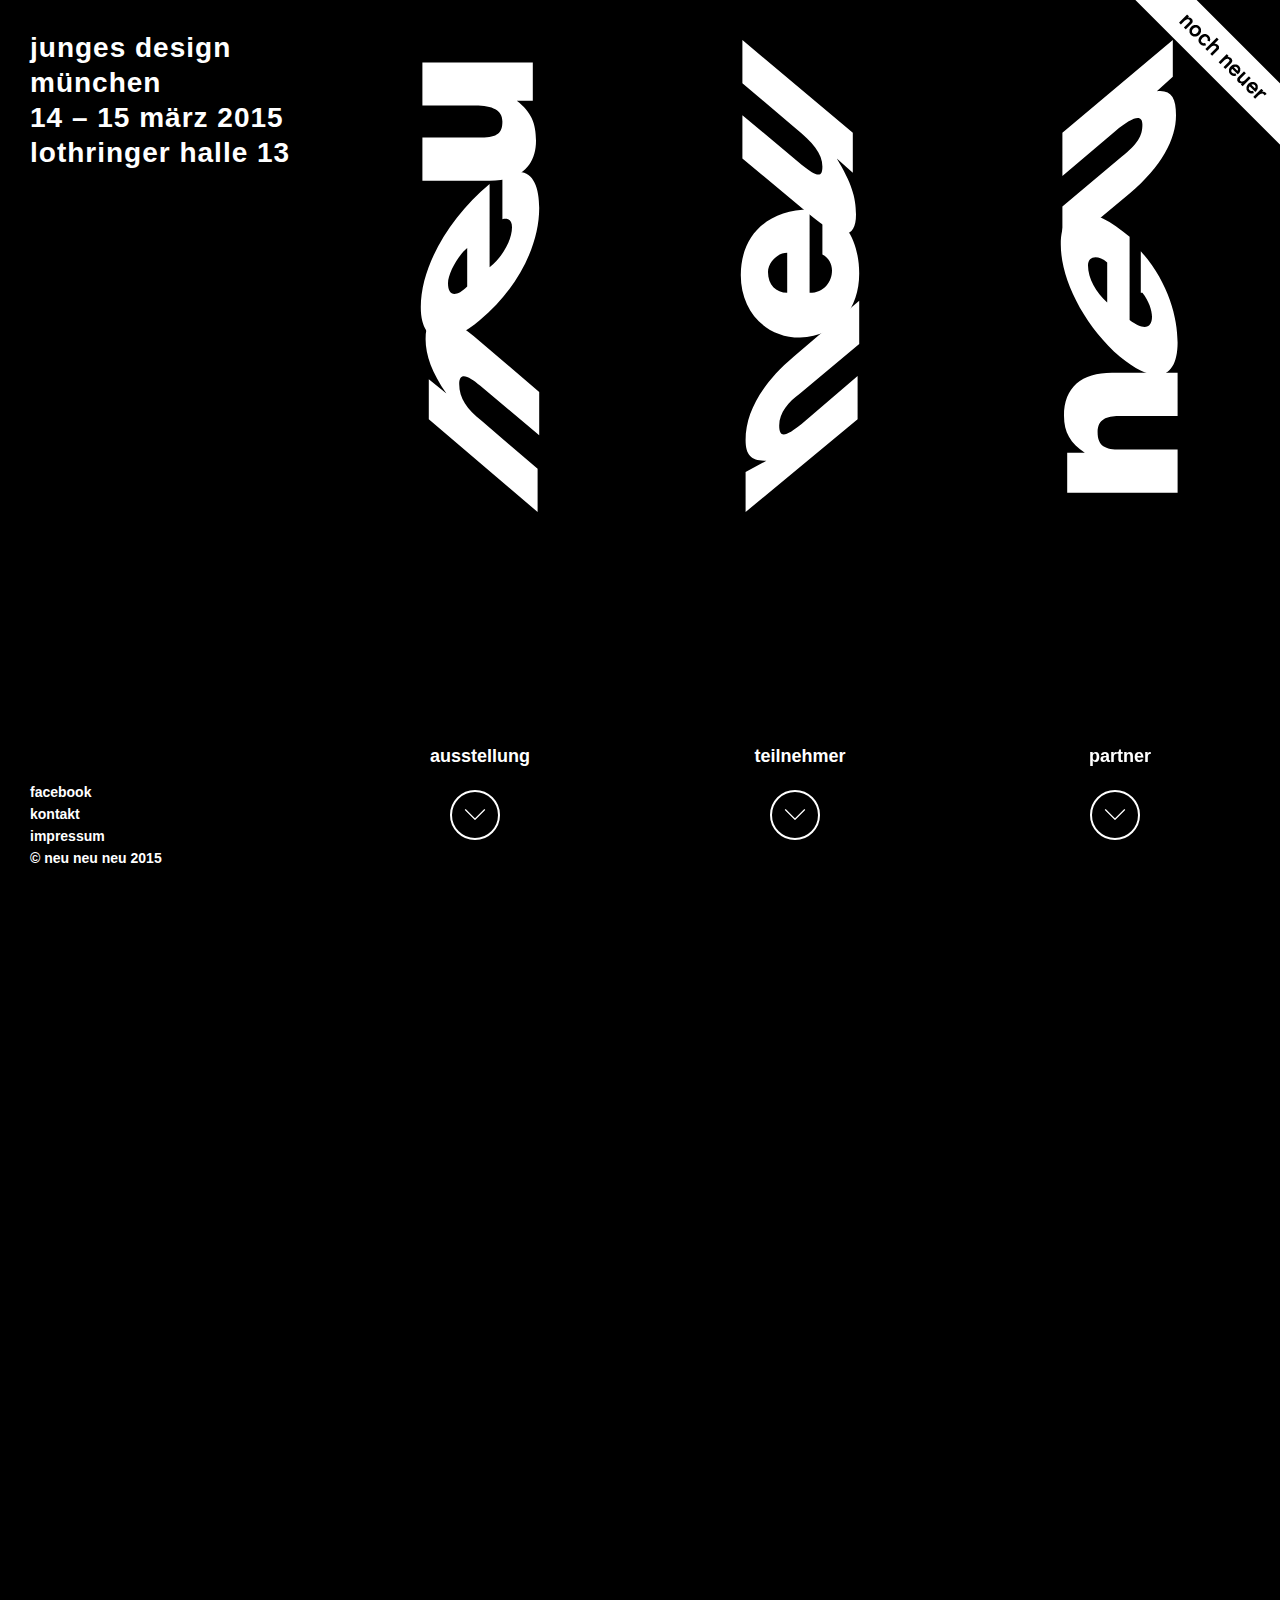
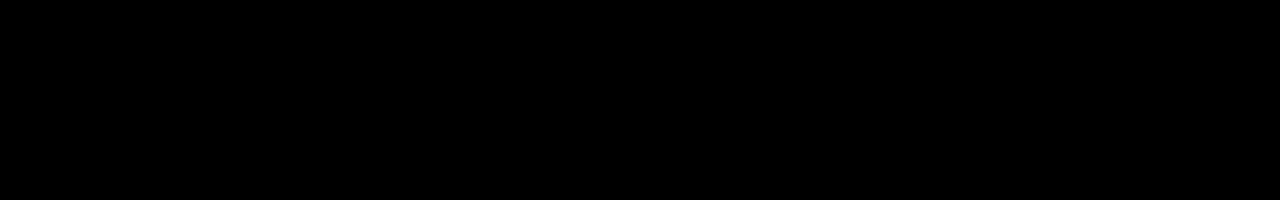
==== index.html @ 88d42fec "mobile addings" ====
<!DOCTYPE html>
<html lang="de">

<head>

    <meta charset="utf-8">
    <meta http-equiv="X-UA-Compatible" content="IE=edge">
    <meta name="viewport" content="width=device-width, initial-scale=1">
    <meta name="description" content="">
    <meta name="author" content="">

    <title>Neu Neu Neu</title>

    <!-- Bootstrap Core CSS -->
    <link href="css/bootstrap.min.css" rel="stylesheet">

    <!-- Custom CSS -->
    <link href="css/agency.css" rel="stylesheet">

<!--
    <script src="//use.typekit.net/jhi0wxh.js"></script>
    <script>
        try {
            Typekit.load();
        } catch (e) {}
    </script>
-->

    <!-- HTML5 Shim and Respond.js IE8 support of HTML5 elements and media queries -->
    <!-- WARNING: Respond.js doesn't work if you view the page via file:// -->
    <!--[if lt IE 9]>
        <script src="https://oss.maxcdn.com/libs/html5shiv/3.7.0/html5shiv.js"></script>
        <script src="https://oss.maxcdn.com/libs/respond.js/1.4.2/respond.min.js"></script>
    <![endif]-->

</head>

<body id="page-top" class="index">
<div class="ribbon"></div>

    <div id="start" class="container-fluid">
        <div class="row row-no-padding">
            
             <div class="col-xs-6 mobileVisual">
                <div class="col-xs-4 first"></div>
                 <div class="col-xs-4 second"></div>
                 <div class="col-xs-4 third"></div>
            </div>
            
            <div class="col-md-3 col-sm-3 col-xs-12 text-left sidebar">
                <h2>junges design<br>münchen<br>14 – 15 märz 2015<br>lothringer halle 13</h2>
                <ul class="links">
                    <li><a href="https://www.facebook.com/NeuesDesignMuenchen" target="_blank">facebook</a></li>
                    <li><a href="mailto:kontakt@neu-neu-neu.net">kontakt</a></li>
                    <li class="impressumBtn">impressum</li>
                    <li>&copy; neu neu neu 2015</li>
                </ul>
            </div>

            <div class="col-md-3 col-sm-3 col-xs-12 text-center">
                <div class=" start first">
                    <button class="cbutton"></button>
                    <span class="cat">ausstellung</span>
                </div>
                <div class="content text-center">
                    <span class="cat mobile">ausstellung</span>
                    <p>Bereits 2013 haben sich Designstudenten der Hochschule München zusammengetan und die Ausstellung » Neu Neu Neu – Junges Design München « ins Leben gerufen, bei der Designarbeiten aus unterschiedlichen Disziplinen gezeigt wurden. Diese Jahr geht es in die zweite Runde. » Neu Neu Neu – Junges Design München 2015 «. Insgesamt 17 Designstudenten aus dem Bereichen Kommunikations-, Industrie- und Fotodesign präsentieren ihre Bachelorarbeiten. In der Ausstellung zeigt sich eine spannende Mischung aus verschiedenen Sichtweisen auf Design, unterschiedlichen Themen und Medien.
                    </p>
                    <p>
                        <b>Samstag 14. März</b>
                        <br>Vernissage 16:00 – 22.30 Uhr
                        <br>19:00 Eröffnungsrede
                        <br>19:30 Vorträge von Kurzgesagt, Conny Mirbach, Sabine Oezelsberger. 
                        <br><br>Ab 23:00 Uhr After-Show-Party im Kong.
                    </p>
                    <p>
                        <b>Sonntag 15. März</b>
                        <br> Ausstellung 14:00 – 19:00 Uhr
                    </p>

                </div>
            </div>
            <div class="col-md-3 col-sm-3 col-xs-12 text-center">
                <div class="start second">
                    <button class="cbutton"></button>
                    <span class="cat">teilnehmer</span>
                </div>
                <div class="content text-center">
                    <span class="cat mobile">teilnehmer</span>
                    <p class="name">
                        <a href="http://www.designonwheels.eu/" target="_blank">Natascha Baumhauer</a> Kommunikationsdesign
                    </p>

                    <p class="name">
                        <a href="http://www.eb-gestaltung.de/" target="_blank">Evgeny Becker</a> Kommunikationsdesign
                    </p>

                    <p class="name">
                        <a href="http://www.reginabiberger.de/" target="_blank">Regina Biberger</a> Kommunikationsdesign
                    </p>

                    <p class="name">
                        <a href="http://www.verena-eccardt.de/" target="_blank">Verena Eccardt</a> Kommunikationsdesign
                    </p>

                    <p class="name">
                        <a href="http://www.maxeicke.com/" target="_blank">Max Eicke</a> Fotodesign
                    </p>

                    <p class="name">
                        <a href="#" target="_blank">Simon Fuchsberger</a> Industriedesign
                    </p>

                    <p class="name">
                        <a href="#" target="_blank">Lucas Gebhardt-Seele</a> Kommunikationsdesign
                    </p>

                    <p class="name">
                        <a href="#" target="_blank">Fabian Glatzeder</a> Kommunikationsdesign
                    </p>

                    <p class="name">
                        <a href="http://www.lilaheart.com/" target="_blank">Lila Hartig</a> Fotodesign
                    </p>

                    <p class="name">
                        <a href="#" target="_blank">Rita Kocherscheidt</a> Kommunikationsdesign
                    </p>

                    <p class="name">
                        <a href="http://www.stefanloeber.de/" target="_blank">Stephan Loeber</a> Fotodesign
                    </p>

                    <p class="name">
                        <a href="http://www.pamela-maieli.de/" target="_blank">Pamela Maieli</a> Kommunikationsdesign
                    </p>

                    <p class="name">
                        <a href="http://moritzmoll.com/" target="_blank">Moritz Moll</a> Kommunikationsdesign
                    </p>

                    <p class="name">
                        <a href="#" target="_blank">Daniel Ober</a> Kommunikationsdesign
                    </p>

                    <p class="name">
                        <a href="#" target="_blank">Florian Rainer</a> Kommunikationsdesign
                    </p>

                    <p class="name">
                        <a href="http://www.felix-schneider.net/" target="_blank">Felix Schneider</a> Kommunikationsdesign
                    </p>

                    <p class="name">
                        <a href="http://www.pawelszczypinski.com/" target="_blank">Pawel Szczypinsky</a> Industriedesign
                    </p>
                </div>
            	</div>
            <div class="col-md-3 col-sm-3  col-xs-12 text-center">
                <div class="start third">
                    <span class="cat">partner</span>
                    <button class="cbutton"></button>
                </div>
                <div class="content text-center">
                <span class="cat mobile">partner</span>
                <a class="partner" href="http://www.fak12.de/" target="_blank">
                 <img src="img/logos/fs.svg" alt="fachschaft"/>    
                    </a>       
                 <a class="partner" href="http://www.boesner.com/" target="_blank">
                 <img src="img/logos/boesner.svg" alt="boesner"/>    
                    </a>
                 <a class="partner" href="http://www.akademie-wildkogel.de/" target="_blank">
                 <img src="img/logos/aw.svg" alt="akademie wildkogel"/>    
                    </a>
                    
                <a class="partner" href="http://w3design-n.hm.edu/startseite/index.de.html" target="_blank">
                 <img src="img/logos/hm.svg" alt="hm"/>    
                </a>  
                 <a class="partner" href="http://www.docmagazin.de/" target="_blank">
                 <img src="img/logos/doc.svg" alt="doc"/>   
                </a>    
                 <a class="partner" href="http://einblick.hm.edu/" target="_blank">
                 <img src="img/logos/einblick.svg" alt="einblick"/>    
                    </a> 
                 
                 <a class="partner" href="http://www.muenchen.de/" target="_blank">
                 <img src="img/logos/muenchen.svg" alt="muenchen"/>    
                    </a>    
                </div>    
            </div>
        </div>
        <div class="row row-no-padding">     
        <div class="col-md-9 text-left col-md-offset-3 impressum">
<button class="closeBtn"></button>
<h2>impressum</h2>            
<p>
<b>Kontakt</b>
Xuyen Dam<br>
Hochschule München<br> 
Raum N108<br> 
Infanteriestr. 13<br>
</p>     
<p>
<b>Gestaltung & Programmierung</b>
Evgeny Becker<br>
Felix Schneider<br>
</p> 
<p>
<b>Haftung für Inhalte</b>
Die Inhalte unserer Seiten wurden mit größter Sorgfalt erstellt. Für die Richtigkeit, Vollständigkeit und Aktualität der Inhalte können wir jedoch keine Gewähr übernehmen. Als Diensteanbieter sind wir gemäß § 7 Abs.1 TMG für eigene Inhalte auf diesen Seiten nach den allgemeinen Gesetzen verantwortlich. Nach §§ 8 bis 10 TMG sind wir als Diensteanbieter jedoch nicht verpflichtet, übermittelte oder gespeicherte fremde Informationen zu überwachen oder nach Umständen zu forschen, die auf eine rechtswidrige Tätigkeit hinweisen. Verpflichtungen zur Entfernung oder Sperrung der Nutzung von Informationen nach den allgemeinen Gesetzen bleiben hiervon unberührt. Eine diesbezügliche Haftung ist jedoch erst ab dem Zeitpunkt der Kenntnis einer konkreten Rechtsverletzung möglich. Bei Bekanntwerden von entsprechenden Rechtsverletzungen werden wir diese Inhalte umgehend entfernen.</p> 
<p>            
<b>Haftung für Links</b>
Unser Angebot enthält Links zu externen Webseiten Dritter, auf deren Inhalte wir keinen Einfluss haben. Deshalb können wir für diese fremden Inhalte auch keine Gewähr übernehmen. Für die Inhalte der verlinkten Seiten ist stets der jeweilige Anbieter oder Betreiber der Seiten verantwortlich. Die verlinkten Seiten wurden zum Zeitpunkt der Verlinkung auf mögliche Rechtsverstöße überprüft. Rechtswidrige Inhalte waren zum Zeitpunkt der Verlinkung nicht erkennbar. Eine permanente inhaltliche Kontrolle der verlinkten Seiten ist jedoch ohne konkrete Anhaltspunkte einer Rechtsverletzung nicht zumutbar. Bei Bekanntwerden von Rechtsverletzungen werden wir derartige Links umgehend entfernen. 
<p>
<b>Urheberrecht</b>
Die durch die Seitenbetreiber erstellten Inhalte und Werke auf diesen Seiten unterliegen dem deutschen Urheberrecht. Die Vervielfältigung, Bearbeitung, Verbreitung und jede Art der Verwertung außerhalb der Grenzen des Urheberrechtes bedürfen der schriftlichen Zustimmung des jeweiligen Autors bzw. Erstellers. Downloads und Kopien dieser Seite sind nur für den privaten, nicht kommerziellen Gebrauch gestattet. Soweit die Inhalte auf dieser Seite nicht vom Betreiber erstellt wurden, werden die Urheberrechte Dritter beachtet. Insbesondere werden Inhalte Dritter als solche gekennzeichnet. Sollten Sie trotzdem auf eine Urheberrechtsverletzung aufmerksam werden, bitten wir um einen entsprechenden Hinweis. Bei Bekanntwerden von Rechtsverletzungen werden wir derartige Inhalte umgehend entfernen.</p>  

<p>            
<b>Datenschutz</b>
Die Nutzung unserer Webseite ist in der Regel ohne Angabe personenbezogener Daten möglich. Soweit auf unseren Seiten personenbezogene Daten (beispielsweise Name, Anschrift oder eMail-Adressen) erhoben werden, erfolgt dies, soweit möglich, stets auf freiwilliger Basis. Diese Daten werden ohne Ihre ausdrückliche Zustimmung nicht an Dritte weitergegeben. Wir weisen darauf hin, dass die Datenübertragung im Internet (z.B. bei der Kommunikation per E-Mail) Sicherheitslücken aufweisen kann. Ein lückenloser Schutz der Daten vor dem Zugriff durch Dritte ist nicht möglich. Der Nutzung von im Rahmen der Impressumspflicht veröffentlichten Kontaktdaten durch Dritte zur Übersendung von nicht ausdrücklich angeforderter Werbung und Informationsmaterialien wird hiermit ausdrücklich widersprochen. Die Betreiber der Seiten behalten sich ausdrücklich rechtliche Schritte im Falle der unverlangten Zusendung von Werbeinformationen, etwa durch Spam-Mails, vor.</p> 
</div>  
    </div>



    <footer></footer>


    <!-- jQuery -->
    <script src="js/jquery.js"></script>

    <!-- Bootstrap Core JavaScript -->
    <script src="js/bootstrap.min.js"></script>

    <!-- Plugin JavaScript -->

    <!-- Custom Theme JavaScript -->
    <script type="text/javascript" src="http://maps.google.com/maps/api/js?sensor=false"></script>
    <script src="js/velocity.min.js"></script>
    <script src="js/jquery.slimscroll.min.js"></script>
    <script src="js/modernizr.js"></script>    
    <script src="js/agency.js"></script>



</body>

</html>
---- css/agency.css ----
html,body{overflow:hidden;background-color:black;font-family:"aktiv-grotesk-std","Helvetica Neue",Helvetica,Arial,sans-serif;height:100%;width:100%;color:white}.ribbon{position:fixed;right:-38px;top:-38px;width:190px;height:190px;background-image:url(../img/ribbon.png);background-repeat:no-repeat;background-size:100%;background-position:center}#start{height:100%}#start .row,#start .col-md-3{height:100%}#start .content{height:100%;text-align:center;overflow-y:scroll;overflow-x:hidden}.sidebar{position:relative}.sidebar h2{line-height:1.25;margin:30px 0 0 30px;letter-spacing:1px;font-size:28px}.sidebar ul{position:absolute;bottom:30px;left:0;margin:0;font-size:14px;list-style:none;padding-left:30px}.sidebar ul li{font-weight:700;margin-bottom:2px}.sidebar ul li a{display:block;width:100%;height:100%;transition:all .2s}.sidebar ul li a:hover{transform:skewX(-20deg)}.start{height:100%;background-repeat:no-repeat;background-position:center 40px;background-size:40%;transition:background-position .4s ease-out;position:relative;cursor:pointer}.start .cat{position:absolute;bottom:130px;width:100%;left:0;font-weight:700;font-size:18px}.start:hover{background-position:center 80px}.start.open{pointer-events:none}.start.open button{pointer-events:all;outline:none !important}.start.open button:active{outline:none !important}.first{background-image:url(../img/first.svg)}.second{background-image:url(../img/second.svg)}.third{background-image:url(../img/third.svg)}.row-no-padding [class*="col-"]{padding-left:0 !important;padding-right:0 !important}.closeBtn,.cbutton{position:absolute;bottom:60px;left:50%;width:50px;height:50px;border-radius:50%;display:inline-block;padding:0;margin-left:-30px;background-image:url(../img/arrow.svg);font-size:1.4em;border:2px solid white;transition:color .7s;background-color:transparent}.closeBtn:hover::after,.cbutton:hover::after{opacity:.3}.cbutton.closex{background-image:url(../img/close.svg)}.closeBtn::after,.cbutton::after{content:'';position:absolute;top:50%;left:50%;margin:-50% 0 0 -50%;width:100%;height:100%;border-radius:50%;pointer-events:none;opacity:0;background:rgba(111,111,111,0.5);transition:opacity .2s}.cbutton-click::after{-webkit-animation:anim-click .5s forwards;animation:anim-click .5s forwards;background:rgba(111,111,111,0.5)}@-webkit-keyframes anim-click{0%{opacity:1;-webkit-transform:scale3d(.1, .1, 1);transform:scale3d(.1, .1, 1)}100%{opacity:0;-webkit-transform:scale3d(6, 6, 1);transform:scale3d(6, 6, 1)}}@keyframes anim-click{0%{opacity:1;-webkit-transform:scale3d(.1, .1, 1);transform:scale3d(.1, .1, 1)}100%{opacity:0;-webkit-transform:scale3d(6, 6, 1);transform:scale3d(6, 6, 1)}}p{font-size:16px;line-height:1.65;padding:15px 30px 0 30px;-webkit-hyphens:auto;-moz-hyphens:auto;hyphens:auto}p.name{line-height:1.4;font-weight:400;transition:all .2s}p.name a{display:block;color:white;font-weight:700}p.name:hover{transform:skewX(-20deg)}a,a:hover,a:focus,a:active,a.active{outline:none;color:white}.partner{display:inline-block;width:100%;height:auto;margin-top:40px}.partner img{width:80px;height:auto}.impressum{position:fixed;top:0;color:black;display:none;opacity:0;z-index:999;padding-top:30px;overflow-y:scroll;height:100%}.impressum b{display:block}.impressum h2{margin-left:30px;margin-top:0}.impressum .closeBtn{background-image:url(../img/closeB.svg);top:30px;right:30px;left:auto;margin:0;border-color:black}.impressumBtn{cursor:pointer;transition:all .2s}.impressumBtn:hover{transform:skewX(-20deg)}.slide-tiles{z-index:999}.slide-tiles div{background-color:white;opacity:1;position:relative;transform-origin:bottom}a:hover,a:focus,a:active,a.active{color:white}h1,h2,h3,h4,h5,h6{font-family:"aktiv-grotesk-std","Helvetica Neue",Helvetica,Arial,sans-serif;font-weight:700}.img-centered{margin:0 auto}::-moz-selection{text-shadow:none;background:black}::selection{text-shadow:none;background:black}img::selection{background:transparent}img::-moz-selection{background:transparent}body{webkit-tap-highlight-color:black}.mobileVisual{display:none}.mobile{display:none}@media (max-width:768px){html,body{overflow:auto;height:auto}#start{height:auto}#start .row,#start .col-md-3{height:auto}#start .content{height:auto;overflow:auto;overflow-x:hidden}.start{display:none}.ribbon{display:none}.sidebar{position:relative}.sidebar h2{line-height:1.25;margin:30px 0 0 15px;letter-spacing:1px;font-size:28px;display:block}.sidebar ul{position:relative;font-size:14px;list-style:none;padding-left:15px;margin:50px 0 0 0}.sidebar ul li{font-weight:700;margin-bottom:2px}.mobile{font-weight:bold;line-height:1.25;margin:60px 0 0 0;letter-spacing:1px;font-size:28px;display:block}.mobileVisual{margin:20px 0 0 0;display:block;height:95vw;width:100%}.mobileVisual .first{background-image:url(../img/first.svg);height:100%;background-repeat:no-repeat;background-position:center top}.mobileVisual .second{background-image:url(../img/second.svg);height:100%;background-repeat:no-repeat;background-position:center top}.mobileVisual .third{background-image:url(../img/third.svg);height:100%;background-repeat:no-repeat;background-position:center top}.partner{float:left;width:49%;margin:30px 0 30px 0;display:block;overflow:auto}.partner img{width:80px;height:60px}}
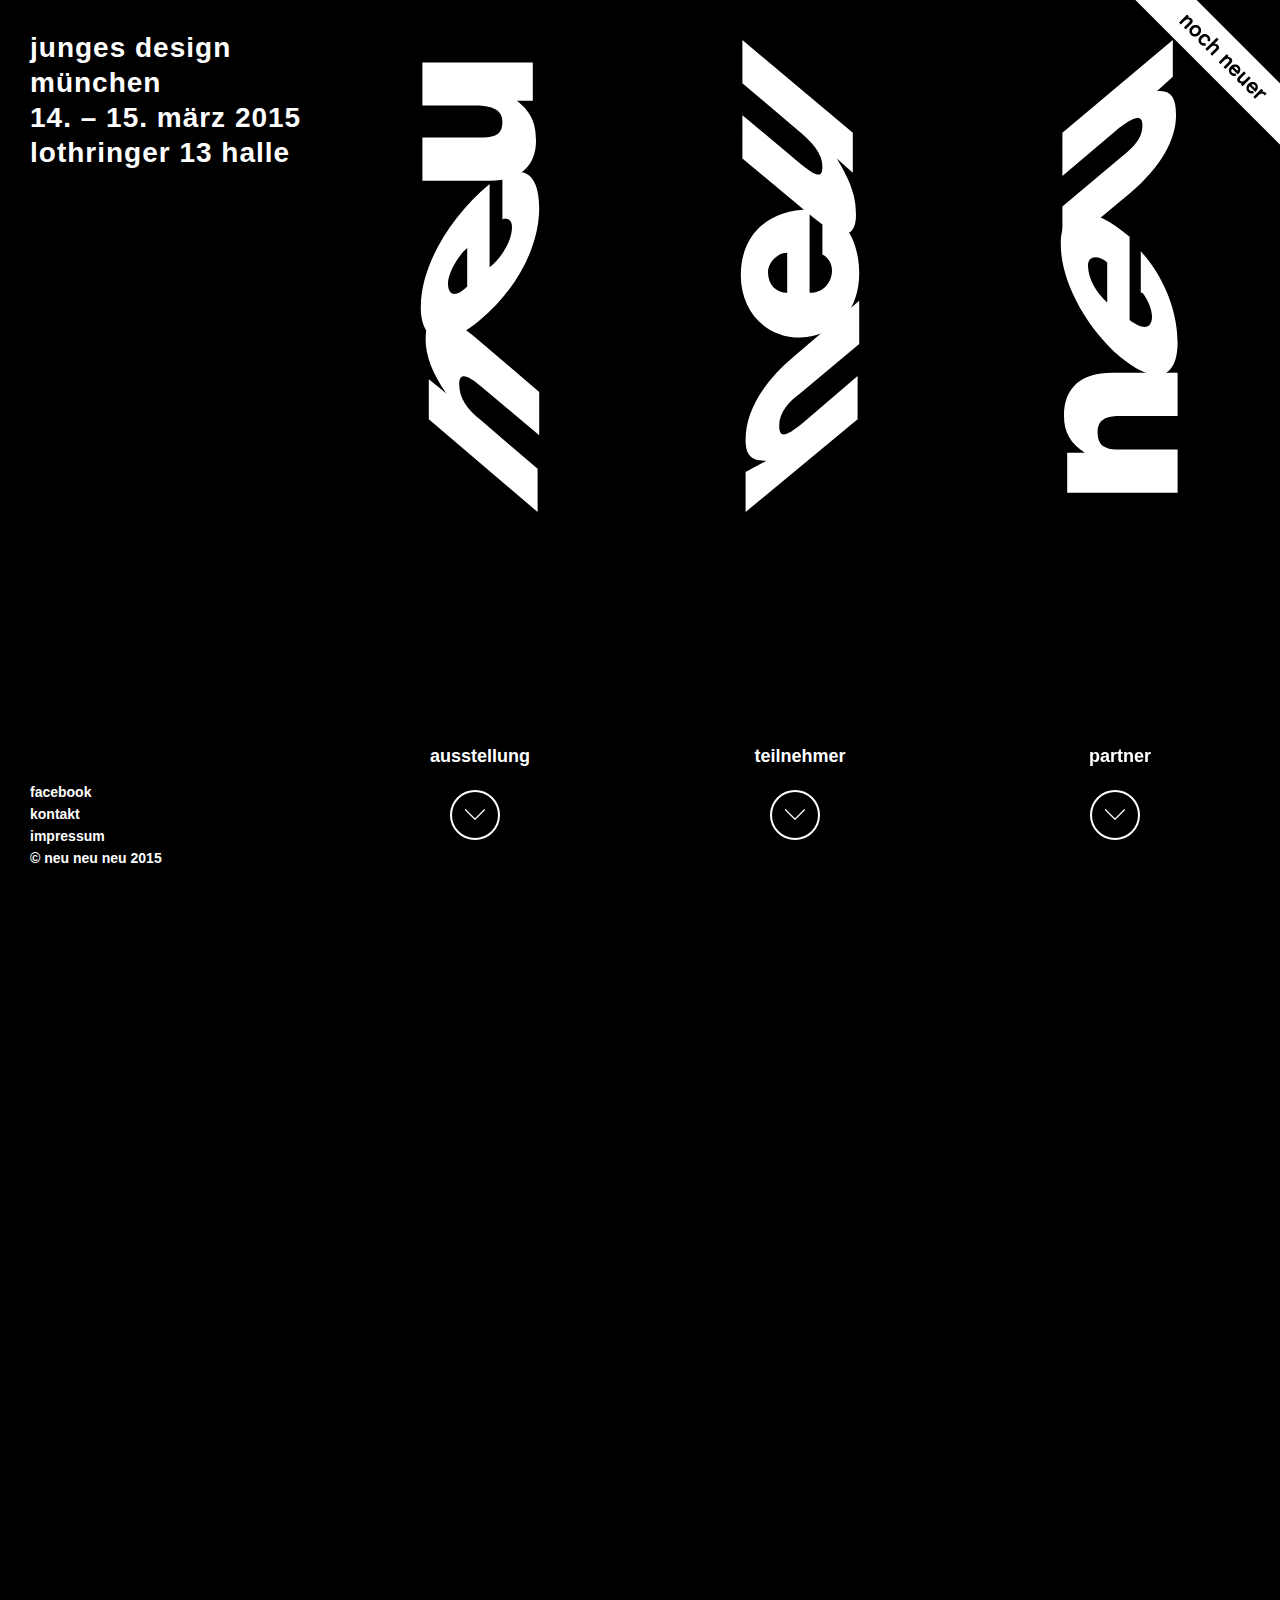
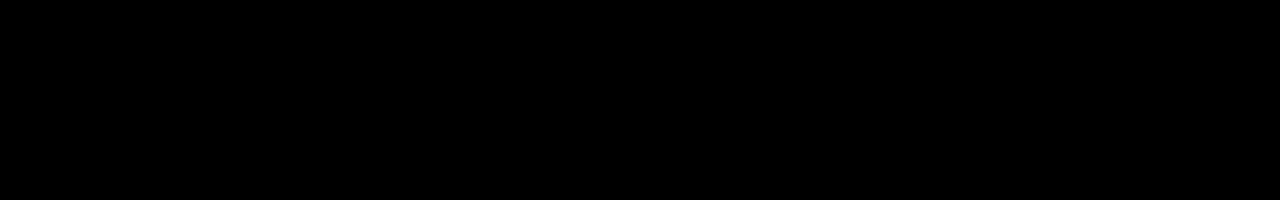
==== commit b6bd20e6: "text" ====
--- a/index.html
+++ b/index.html
@@ -8,7 +8,7 @@
     <meta name="viewport" content="width=device-width, initial-scale=1">
     <meta name="description" content="">
     <meta name="author" content="">
-
+    <link rel="shortcut icon" href="img/fav.png">
     <title>Neu Neu Neu</title>
 
     <!-- Bootstrap Core CSS -->
@@ -17,14 +17,8 @@
     <!-- Custom CSS -->
     <link href="css/agency.css" rel="stylesheet">
 
-<!--
-    <script src="//use.typekit.net/jhi0wxh.js"></script>
-    <script>
-        try {
-            Typekit.load();
-        } catch (e) {}
-    </script>
--->
+<script src="//use.typekit.net/jhi0wxh.js"></script>
+<script>try{Typekit.load();}catch(e){}</script>
 
     <!-- HTML5 Shim and Respond.js IE8 support of HTML5 elements and media queries -->
     <!-- WARNING: Respond.js doesn't work if you view the page via file:// -->
@@ -48,7 +42,7 @@
             </div>
             
             <div class="col-md-3 col-sm-3 col-xs-12 text-left sidebar">
-                <h2>junges design<br>münchen<br>14 – 15 märz 2015<br>lothringer halle 13</h2>
+                <h2>junges design<br>münchen<br>14. – 15. märz 2015<br>lothringer 13 halle</h2>
                 <ul class="links">
                     <li><a href="https://www.facebook.com/NeuesDesignMuenchen" target="_blank">facebook</a></li>
                     <li><a href="mailto:kontakt@neu-neu-neu.net">kontakt</a></li>
@@ -64,13 +58,24 @@
                 </div>
                 <div class="content text-center">
                     <span class="cat mobile">ausstellung</span>
-                    <p>Bereits 2013 haben sich Designstudenten der Hochschule München zusammengetan und die Ausstellung » Neu Neu Neu – Junges Design München « ins Leben gerufen, bei der Designarbeiten aus unterschiedlichen Disziplinen gezeigt wurden. Diese Jahr geht es in die zweite Runde. » Neu Neu Neu – Junges Design München 2015 «. Insgesamt 17 Designstudenten aus dem Bereichen Kommunikations-, Industrie- und Fotodesign präsentieren ihre Bachelorarbeiten. In der Ausstellung zeigt sich eine spannende Mischung aus verschiedenen Sichtweisen auf Design, unterschiedlichen Themen und Medien.
+                    <p>das Ausstellungskonzept "NEU NEU NEU" geht in die zweite Runde. Vom 14. – 15. März 2015 erwarten Sie Abschlussarbeiten aus den Studienrichtungen Kommunikations-, Industrie- und Fotodesign. 17 Sichtweisen auf Design, mit unterschiedlicher medialer Umsetzung, verleihen der Ausstellung eine neue, interessante und innovative Mischung. <br><br>
+                        
+                       Eingeladen sind Sabine Otzelberger (Martin et Karczinski), Philipp Dettmer & Stephan Rether (Kurzgesagt) sowie ein Überraschungsgast.
+
+Der ganze Abend wird von Lucas Bergmüller (VELI, Inside the Haze, KONG Club) musikalisch begleitet. 
+Für reichlich Getränke zu "jungen Preisen" ist gesorgt. 
+Ab 23 Uhr führen wir den Abend im Kong-Club fort. Besucher der Ausstellung erhalten bis 24 Uhr freien Eintritt.
+<br><br>
+
+Wir freuen uns auf einen interessanten und inspirierenden Abend.
+
+
                     </p>
                     <p>
                         <b>Samstag 14. März</b>
                         <br>Vernissage 16:00 – 22.30 Uhr
                         <br>19:00 Eröffnungsrede
-                        <br>19:30 Vorträge von Kurzgesagt, Conny Mirbach, Sabine Oezelsberger. 
+                        <br>19:30 Vorträge von Kurzgesagt, Sabine Oezelsberger & einem Überraschungsgast. 
                         <br><br>Ab 23:00 Uhr After-Show-Party im Kong.
                     </p>
                     <p>
@@ -108,15 +113,15 @@
                     </p>
 
                     <p class="name">
-                        <a href="#" target="_blank">Simon Fuchsberger</a> Industriedesign
-                    </p>
-
-                    <p class="name">
-                        <a href="#" target="_blank">Lucas Gebhardt-Seele</a> Kommunikationsdesign
-                    </p>
-
-                    <p class="name">
-                        <a href="#" target="_blank">Fabian Glatzeder</a> Kommunikationsdesign
+                        <a href="http://www.fuchsberger.me/" target="_blank">Simon Fuchsberger</a> Industriedesign
+                    </p>
+
+                    <p class="name">
+                        <a href="mailto:lucas.gebhardt_seele@yahoo.de" target="_blank">Lucas Gebhardt-Seele</a> Kommunikationsdesign
+                    </p>
+
+                    <p class="name">
+                        <a href="http://www.fabianglatzeder.de/" target="_blank">Fabian Glatzeder</a> Kommunikationsdesign
                     </p>
 
                     <p class="name">
@@ -124,11 +129,11 @@
                     </p>
 
                     <p class="name">
-                        <a href="#" target="_blank">Rita Kocherscheidt</a> Kommunikationsdesign
-                    </p>
-
-                    <p class="name">
-                        <a href="http://www.stefanloeber.de/" target="_blank">Stephan Loeber</a> Fotodesign
+                        <a href="http://issuu.com/rita_kocherscheidt/docs/portfolio2013_rita_kocherscheidt_we" target="_blank">Rita Kocherscheidt</a> Kommunikationsdesign
+                    </p>
+
+                    <p class="name">
+                        <a href="http://www.stefanloeber.de/" target="_blank">Stefan Loeber</a> Fotodesign
                     </p>
 
                     <p class="name">
@@ -140,7 +145,7 @@
                     </p>
 
                     <p class="name">
-                        <a href="#" target="_blank">Daniel Ober</a> Kommunikationsdesign
+                        <a href="http://danielober.de/" target="_blank">Daniel Ober</a> Kommunikationsdesign
                     </p>
 
                     <p class="name">
@@ -152,7 +157,7 @@
                     </p>
 
                     <p class="name">
-                        <a href="http://www.pawelszczypinski.com/" target="_blank">Pawel Szczypinsky</a> Industriedesign
+                        <a href="http://www.pawelszczypinski.com/" target="_blank">Pawel Szczypinski</a> Industriedesign
                     </p>
                 </div>
             	</div>
@@ -166,9 +171,9 @@
                 <a class="partner" href="http://www.fak12.de/" target="_blank">
                  <img src="img/logos/fs.svg" alt="fachschaft"/>    
                     </a>       
-                 <a class="partner" href="http://www.boesner.com/" target="_blank">
+                 <!--  <a class="partner" href="http://www.boesner.com/" target="_blank">
                  <img src="img/logos/boesner.svg" alt="boesner"/>    
-                    </a>
+                    </a> -->
                  <a class="partner" href="http://www.akademie-wildkogel.de/" target="_blank">
                  <img src="img/logos/aw.svg" alt="akademie wildkogel"/>    
                     </a>
@@ -178,6 +183,9 @@
                 </a>  
                  <a class="partner" href="http://www.docmagazin.de/" target="_blank">
                  <img src="img/logos/doc.svg" alt="doc"/>   
+                </a>   
+                    <a class="partner" href="http://www.kkoonngg.com/" target="_blank">
+                 <img src="img/logos/kong.svg" alt="kong"/>   
                 </a>    
                  <a class="partner" href="http://einblick.hm.edu/" target="_blank">
                  <img src="img/logos/einblick.svg" alt="einblick"/>    
@@ -188,6 +196,14 @@
                     </a>    
                 </div>    
             </div>
+             <div class="col-md-3 col-sm-3 col-xs-12 text-left sidebar mobile" id="footer">
+                <ul class="links">
+                    <li><a href="https://www.facebook.com/NeuesDesignMuenchen" target="_blank">facebook</a></li>
+                    <li><a href="mailto:kontakt@neu-neu-neu.net">kontakt</a></li>
+                    <li class="impressumBtn">impressum</li>
+                    <li>&copy; neu neu neu 2015</li>
+                </ul>
+            </div>
         </div>
         <div class="row row-no-padding">     
         <div class="col-md-9 text-left col-md-offset-3 impressum">
--- a/css/agency.css
+++ b/css/agency.css
@@ -1 +1 @@
-html,body{overflow:hidden;background-color:black;font-family:"aktiv-grotesk-std","Helvetica Neue",Helvetica,Arial,sans-serif;height:100%;width:100%;color:white}.ribbon{position:fixed;right:-38px;top:-38px;width:190px;height:190px;background-image:url(../img/ribbon.png);background-repeat:no-repeat;background-size:100%;background-position:center}#start{height:100%}#start .row,#start .col-md-3{height:100%}#start .content{height:100%;text-align:center;overflow-y:scroll;overflow-x:hidden}.sidebar{position:relative}.sidebar h2{line-height:1.25;margin:30px 0 0 30px;letter-spacing:1px;font-size:28px}.sidebar ul{position:absolute;bottom:30px;left:0;margin:0;font-size:14px;list-style:none;padding-left:30px}.sidebar ul li{font-weight:700;margin-bottom:2px}.sidebar ul li a{display:block;width:100%;height:100%;transition:all .2s}.sidebar ul li a:hover{transform:skewX(-20deg)}.start{height:100%;background-repeat:no-repeat;background-position:center 40px;background-size:40%;transition:background-position .4s ease-out;position:relative;cursor:pointer}.start .cat{position:absolute;bottom:130px;width:100%;left:0;font-weight:700;font-size:18px}.start:hover{background-position:center 80px}.start.open{pointer-events:none}.start.open button{pointer-events:all;outline:none !important}.start.open button:active{outline:none !important}.first{background-image:url(../img/first.svg)}.second{background-image:url(../img/second.svg)}.third{background-image:url(../img/third.svg)}.row-no-padding [class*="col-"]{padding-left:0 !important;padding-right:0 !important}.closeBtn,.cbutton{position:absolute;bottom:60px;left:50%;width:50px;height:50px;border-radius:50%;display:inline-block;padding:0;margin-left:-30px;background-image:url(../img/arrow.svg);font-size:1.4em;border:2px solid white;transition:color .7s;background-color:transparent}.closeBtn:hover::after,.cbutton:hover::after{opacity:.3}.cbutton.closex{background-image:url(../img/close.svg)}.closeBtn::after,.cbutton::after{content:'';position:absolute;top:50%;left:50%;margin:-50% 0 0 -50%;width:100%;height:100%;border-radius:50%;pointer-events:none;opacity:0;background:rgba(111,111,111,0.5);transition:opacity .2s}.cbutton-click::after{-webkit-animation:anim-click .5s forwards;animation:anim-click .5s forwards;background:rgba(111,111,111,0.5)}@-webkit-keyframes anim-click{0%{opacity:1;-webkit-transform:scale3d(.1, .1, 1);transform:scale3d(.1, .1, 1)}100%{opacity:0;-webkit-transform:scale3d(6, 6, 1);transform:scale3d(6, 6, 1)}}@keyframes anim-click{0%{opacity:1;-webkit-transform:scale3d(.1, .1, 1);transform:scale3d(.1, .1, 1)}100%{opacity:0;-webkit-transform:scale3d(6, 6, 1);transform:scale3d(6, 6, 1)}}p{font-size:16px;line-height:1.65;padding:15px 30px 0 30px;-webkit-hyphens:auto;-moz-hyphens:auto;hyphens:auto}p.name{line-height:1.4;font-weight:400;transition:all .2s}p.name a{display:block;color:white;font-weight:700}p.name:hover{transform:skewX(-20deg)}a,a:hover,a:focus,a:active,a.active{outline:none;color:white}.partner{display:inline-block;width:100%;height:auto;margin-top:40px}.partner img{width:80px;height:auto}.impressum{position:fixed;top:0;color:black;display:none;opacity:0;z-index:999;padding-top:30px;overflow-y:scroll;height:100%}.impressum b{display:block}.impressum h2{margin-left:30px;margin-top:0}.impressum .closeBtn{background-image:url(../img/closeB.svg);top:30px;right:30px;left:auto;margin:0;border-color:black}.impressumBtn{cursor:pointer;transition:all .2s}.impressumBtn:hover{transform:skewX(-20deg)}.slide-tiles{z-index:999}.slide-tiles div{background-color:white;opacity:1;position:relative;transform-origin:bottom}a:hover,a:focus,a:active,a.active{color:white}h1,h2,h3,h4,h5,h6{font-family:"aktiv-grotesk-std","Helvetica Neue",Helvetica,Arial,sans-serif;font-weight:700}.img-centered{margin:0 auto}::-moz-selection{text-shadow:none;background:black}::selection{text-shadow:none;background:black}img::selection{background:transparent}img::-moz-selection{background:transparent}body{webkit-tap-highlight-color:black}.mobileVisual{display:none}.mobile{display:none}@media (max-width:768px){html,body{overflow:auto;height:auto}#start{height:auto}#start .row,#start .col-md-3{height:auto}#start .content{height:auto;overflow:auto;overflow-x:hidden}.start{display:none}.ribbon{display:none}.sidebar{position:relative}.sidebar h2{line-height:1.25;margin:30px 0 0 15px;letter-spacing:1px;font-size:28px;display:block}.sidebar ul{position:relative;font-size:14px;list-style:none;padding-left:15px;margin:50px 0 0 0}.sidebar ul li{font-weight:700;margin-bottom:2px}.mobile{font-weight:bold;line-height:1.25;margin:60px 0 0 0;letter-spacing:1px;font-size:28px;display:block}.mobileVisual{margin:20px 0 0 0;display:block;height:95vw;width:100%}.mobileVisual .first{background-image:url(../img/first.svg);height:100%;background-repeat:no-repeat;background-position:center top}.mobileVisual .second{background-image:url(../img/second.svg);height:100%;background-repeat:no-repeat;background-position:center top}.mobileVisual .third{background-image:url(../img/third.svg);height:100%;background-repeat:no-repeat;background-position:center top}.partner{float:left;width:49%;margin:30px 0 30px 0;display:block;overflow:auto}.partner img{width:80px;height:60px}}+html,body{overflow:hidden;background-color:black;font-family:"aktiv-grotesk-std","Helvetica Neue",Helvetica,Arial,sans-serif;height:100%;width:100%;color:white}.ribbon{position:fixed;right:-38px;top:-38px;width:190px;height:190px;background-image:url(../img/ribbon.png);background-repeat:no-repeat;background-size:100%;background-position:center}#start{height:100%}#start .row,#start .col-md-3{height:100%}#start .content{height:100%;text-align:center;overflow-y:scroll;overflow-x:hidden}.sidebar{position:relative}.sidebar h2{line-height:1.25;margin:30px 0 0 30px;letter-spacing:1px;font-size:28px}.sidebar ul{position:absolute;bottom:30px;left:0;margin:0;font-size:14px;list-style:none;padding-left:30px}.sidebar ul li{font-weight:700;margin-bottom:2px}.sidebar ul li a{display:block;width:100%;height:100%;transition:all .2s}.sidebar ul li a:hover{transform:skewX(-20deg)}.start{height:100%;background-repeat:no-repeat;background-position:center 40px;background-size:40%;transition:background-position .4s ease-out;position:relative;cursor:pointer}.start .cat{position:absolute;bottom:130px;width:100%;left:0;font-weight:700;font-size:18px}.start:hover{background-position:center 80px}.start.open{pointer-events:none}.start.open button{pointer-events:all;outline:none !important}.start.open button:active{outline:none !important}.first{background-image:url(../img/first.svg)}.second{background-image:url(../img/second.svg)}.third{background-image:url(../img/third.svg)}.row-no-padding [class*="col-"]{padding-left:0 !important;padding-right:0 !important}.closeBtn,.cbutton{position:absolute;bottom:60px;left:50%;width:50px;height:50px;border-radius:50%;display:inline-block;padding:0;margin-left:-30px;background-image:url(../img/arrow.svg);font-size:1.4em;border:2px solid white;transition:color .7s;background-color:transparent}.closeBtn:hover::after,.cbutton:hover::after{opacity:.3}.cbutton.closex{background-image:url(../img/close.svg)}.closeBtn::after,.cbutton::after{content:'';position:absolute;top:50%;left:50%;margin:-50% 0 0 -50%;width:100%;height:100%;border-radius:50%;pointer-events:none;opacity:0;background:rgba(111,111,111,0.5);transition:opacity .2s}.cbutton-click::after{-webkit-animation:anim-click .5s forwards;animation:anim-click .5s forwards;background:rgba(111,111,111,0.5)}@-webkit-keyframes anim-click{0%{opacity:1;-webkit-transform:scale3d(.1, .1, 1);transform:scale3d(.1, .1, 1)}100%{opacity:0;-webkit-transform:scale3d(6, 6, 1);transform:scale3d(6, 6, 1)}}@keyframes anim-click{0%{opacity:1;-webkit-transform:scale3d(.1, .1, 1);transform:scale3d(.1, .1, 1)}100%{opacity:0;-webkit-transform:scale3d(6, 6, 1);transform:scale3d(6, 6, 1)}}p{font-size:16px;line-height:1.65;padding:15px 30px 0 30px;-webkit-hyphens:auto;-moz-hyphens:auto;hyphens:auto}p.name{line-height:1.4;font-weight:400;transition:all .2s}p.name a{display:block;color:white;font-weight:700}p.name:hover{transform:skewX(-20deg)}a,a:hover,a:focus,a:active,a.active{outline:none;color:white}.partner{display:inline-block;width:100%;height:auto;margin-top:40px}.partner img{width:80px;height:auto}.impressum{position:fixed;top:0;color:black;display:none;opacity:0;z-index:999;padding-top:30px;overflow-y:scroll;height:100%}.impressum b{display:block}.impressum h2{margin-left:30px;margin-top:0}.impressum .closeBtn{background-image:url(../img/closeB.svg);top:30px;right:30px;left:auto;margin:0;border-color:black}.impressumBtn{cursor:pointer;transition:all .2s}.impressumBtn:hover{transform:skewX(-20deg)}.slide-tiles{z-index:999}.slide-tiles div{background-color:white;opacity:1;position:relative;transform-origin:bottom}a:hover,a:focus,a:active,a.active{color:white}h1,h2,h3,h4,h5,h6{font-family:"aktiv-grotesk-std","Helvetica Neue",Helvetica,Arial,sans-serif;font-weight:700}.img-centered{margin:0 auto}::-moz-selection{text-shadow:none;background:black}::selection{text-shadow:none;background:black}img::selection{background:transparent}img::-moz-selection{background:transparent}body{webkit-tap-highlight-color:black}.mobileVisual{display:none}.mobile{display:none}@media (max-width:768px){html,body{overflow:auto;height:auto;overflow-x:hidden}#start{height:auto}#start .row,#start .col-md-3{height:auto}#start .content{height:auto;overflow:auto;overflow-x:hidden}.start{display:none}.ribbon{display:none}.sidebar{position:relative}.sidebar h2{line-height:1.25;margin:30px 0 0 15px;letter-spacing:1px;font-size:28px;display:block}.sidebar ul{position:relative;font-size:14px;list-style:none;padding-left:15px;margin:50px 0 0 0}.sidebar ul li{font-weight:700;margin-bottom:2px}.mobile{font-weight:bold;line-height:1.25;margin:60px 0 0 0;letter-spacing:1px;font-size:28px;display:block}.sidebar ul{display:none}.impressum{background:white}#footer ul{display:block;bottom:30px;left:0;margin:0;font-size:18px;padding-left:0}#footer ul li{margin:20px 0 20px 0;text-align:center}.mobileVisual{margin:20px 0 0 0;display:block;height:95vw;width:100%}.mobileVisual .first{background-image:url(../img/first.svg);height:100%;background-repeat:no-repeat;background-position:center top}.mobileVisual .second{background-image:url(../img/second.svg);height:100%;background-repeat:no-repeat;background-position:center top}.mobileVisual .third{background-image:url(../img/third.svg);height:100%;background-repeat:no-repeat;background-position:center top}.partner{float:left;width:50%;margin:30px 0 30px 0;display:block;overflow:auto}.partner img{width:80px;height:60px}}